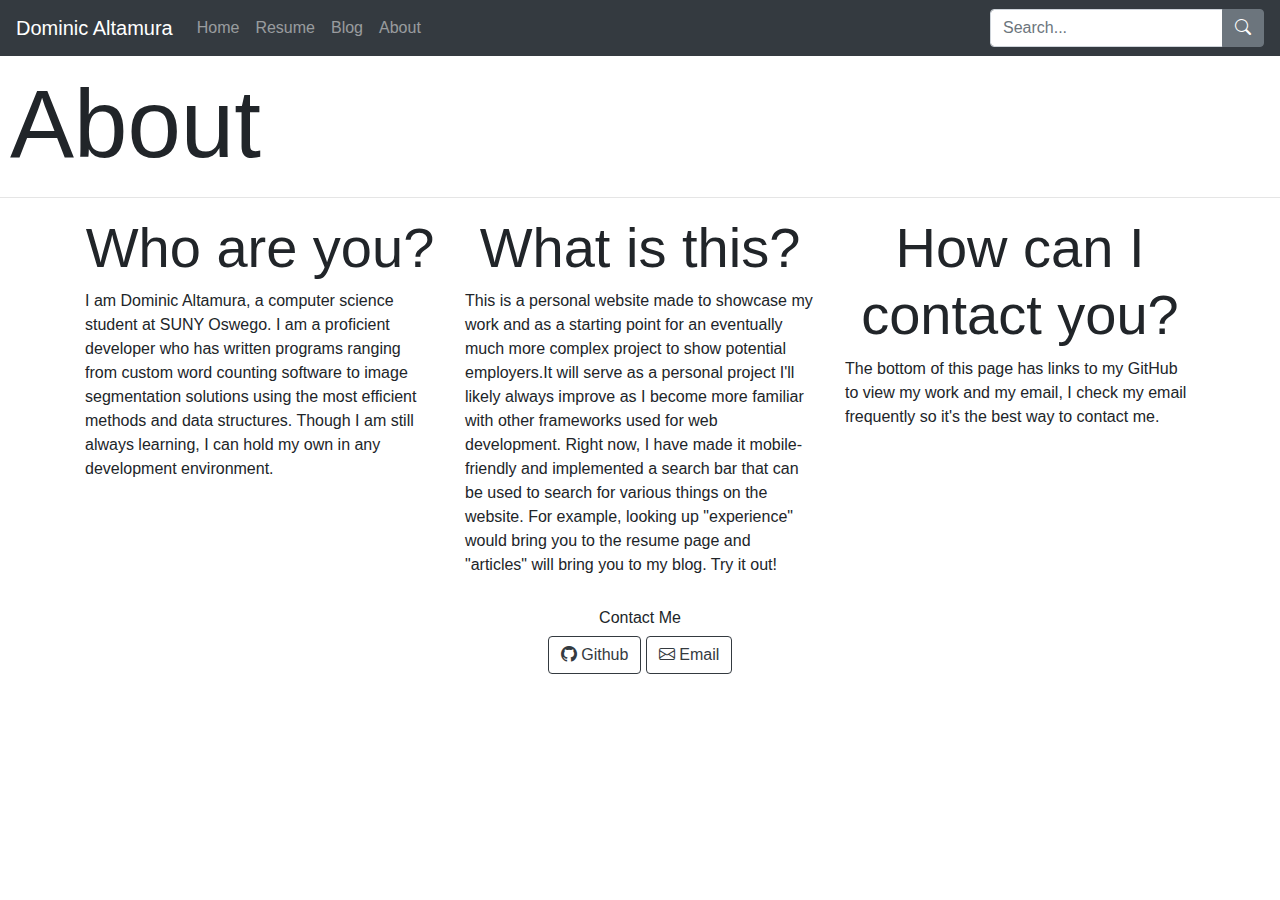
==== aboutPage/index.html @ 1ae7761b "Add files via upload" ====
<!DOCTYPE html>
<html>
<head>
	<meta charset="utf-8">
    <meta name="viewport" content="width=device-width, initial-scale=1">
    <!-- Bootstrap CSS -->
    <link rel="stylesheet" href="https://stackpath.bootstrapcdn.com/bootstrap/4.4.1/css/bootstrap.min.css" integrity="sha384-Vkoo8x4CGsO3+Hhxv8T/Q5PaXtkKtu6ug5TOeNV6gBiFeWPGFN9MuhOf23Q9Ifjh" crossorigin="anonymous">
   <script src="https://code.jquery.com/jquery-3.4.1.slim.min.js" integrity="sha384-J6qa4849blE2+poT4WnyKhv5vZF5SrPo0iEjwBvKU7imGFAV0wwj1yYfoRSJoZ+n" crossorigin="anonymous"></script>
<script src="https://cdn.jsdelivr.net/npm/popper.js@1.16.0/dist/umd/popper.min.js" integrity="sha384-Q6E9RHvbIyZFJoft+2mJbHaEWldlvI9IOYy5n3zV9zzTtmI3UksdQRVvoxMfooAo" crossorigin="anonymous"></script>
<script src="https://stackpath.bootstrapcdn.com/bootstrap/4.4.1/js/bootstrap.min.js" integrity="sha384-wfSDF2E50Y2D1uUdj0O3uMBJnjuUD4Ih7YwaYd1iqfktj0Uod8GCExl3Og8ifwB6" crossorigin="anonymous"></script>
 <link rel="stylesheet" href="https://cdn.jsdelivr.net/npm/bootstrap-icons@1.3.0/font/bootstrap-icons.css">
   <link rel="stylesheet" id="curCSS" href="../sitewideCSS/sitewide.css">
   <style type="text/css">
     .col-sm-4{
      transition: 0.3s;
     }

     .col-sm-4:hover{
      background-color: rgba(0,0,0,.1);
     }

   </style>


	<title>Home</title>
</head>
<body>
<nav class="navbar sticky-top navbar-expand-md bg-dark navbar-dark">
  <a class="navbar-brand" href="index.html">Dominic Altamura</a>
  <button class="navbar-toggler" type="button" data-toggle="collapse" data-target="#collapsibleNavbar">
    <span class="navbar-toggler-icon"></span>
  </button>
<div class="collapse navbar-collapse" id="collapsibleNavbar">
    <ul class="navbar-nav">
      <li class="nav-item">
        <a class="nav-link" href="../index.html">Home</a>
      </li>
      <li class="nav-item">
        <a class="nav-link" href="../resume/index.html">Resume</a>
      </li>
      <li class="nav-item">
        <a class="nav-link" href="../blog/index.html">Blog</a>
      </li>
      <li class="nav-item">
        <a class="nav-link" href="index.html">About</a>
      </li>
    </ul>
    <ul class="navbar-nav ml-auto">
       <li cless="nav-item">
        <div class="input-group">
  <input type="search" id="searchBar" class="form-control" placeholder="Search..." aria-label="Search"
    aria-describedby="search-addon"/>
          <div class="input-group-append">
                    <button class="btn btn-secondary" id="buttonPress" type="button">
                        <i class="bi bi-search"></i>
                    </button>
                </div>
      </div>
      </li>   
    </ul>
  </div> 
</nav>

  <h1 class="display-1" style="margin-left: 10px; margin-top:10px;">About</h1>
  <hr>
  <div class="container">
    <div class="row">
      <div class="col-sm-4">
        <h1 class="text-center display-4">Who are you?</h1>
        <p>I am Dominic Altamura, a computer science student at SUNY Oswego.   I am a proficient developer who has written programs ranging from custom word counting software to image segmentation solutions using the most efficient methods and data structures. Though I am still always learning, I can hold my own in any development environment.</p>
      </div>
      <div class="col-sm-4">
        <h1 class="text-center display-4">What is this?</h1>
        <p>This is a personal website made to showcase my work and as a starting point for an eventually much more complex project to show potential employers.It will serve as a personal project I'll likely always improve as I become more familiar with other frameworks used for web development. Right now, I have made it mobile-friendly and implemented a search bar that can be used to search for various things on the website. For example, looking up "experience" would bring you to the resume page and "articles" will bring you to my blog. Try it out!</p>
      </div>
      <div class="col-sm-4">
        <h1 class="text-center display-4">How can I contact you?</h1>
        <p>The bottom of this page has links to my GitHub to view my work and my email, I check my email frequently so it's the best way to contact me.</p>
      </div>
    </div>
    <div class="row">
      <div class="col-sm-12 ali">
      <div class="text-center" style="margin-bottom: 10px">
  <h6 style="margin-top: 15px">Contact Me</h6>
  <a class="btn btn-outline-dark" href="https://github.com/daltamur"><i class="bi bi-github"></i> Github</a>
  <a class="btn btn-outline-dark" href="mailto:daltamur@oswego.edu"><i class="bi bi-envelope"></i> Email</button></a>
</div>
</div>
    </div>

  </div>
<script type="text/javascript">
        var input = document.getElementById("searchBar");
        input.addEventListener("keyup", function(event){
        var inputString=document.getElementById("searchBar").value.toLowerCase();
        // Number 13 is the "Enter" key on the keyboard
        if (event.keyCode === 13) {
        // Cancel the default action, if needed
        event.preventDefault();
         if(inputString=='contact'||inputString=='phone number'||inputString=='phone'||inputString=='email'||inputString=='about'){
        window.location.replace("index.html");
            }else if(inputString=='gamer mode'){
               /*document.querySelector("link[href='sitewideCSS/initial.css']").href = "sitewideCSS/gamerMode.css";*/
                document.getElementById('curCSS').href=="../sitewideCSS/gamerMode.css";
                document.getElementById('curCSS').setAttribute('href',"../sitewideCSS/gamerMode.css")
            }else if(inputString=='gamer mode exit'){
                 document.getElementById('curCSS').href=="../sitewideCSS/sitewide.css";
                document.getElementById('curCSS').setAttribute('href',"../sitewideCSS/sitewide.css")
            }else if(inputString=='experience'||inputString=='resume'||inputString=='work'||inputString=='education'||inputString=='college'||inputString=='interests'){
        window.location.replace("../resume/index.html");
            }else if(inputString=='home'){
        window.location.replace("../index.html");
            }else if(inputString=='blog'||inputString=='articles'||inputString=='writeups'||inputString=='opinions'){
        window.location.replace("../blog/index.html");
            }     
      }
    });

    //same thing but if they click the search button
    document.getElementById("buttonPress").addEventListener("click", function(event){
        var inputString=document.getElementById("searchBar").value.toLowerCase();
        // Cancel the default action, if needed
        event.preventDefault();
         if(inputString=='contact'||inputString=='phone number'||inputString=='phone'||inputString=='email'||inputString=='about'){
        window.location.replace("index.html");
            }else if(inputString=='gamer mode'){
               /*document.querySelector("link[href='sitewideCSS/initial.css']").href = "sitewideCSS/gamerMode.css";*/
                document.getElementById('curCSS').href=="../sitewideCSS/gamerMode.css";
                document.getElementById('curCSS').setAttribute('href',"../sitewideCSS/gamerMode.css")
            }else if(inputString=='gamer mode exit'){
                 document.getElementById('curCSS').href=="../sitewideCSS/sitewide.CSS";
                document.getElementById('curCSS').setAttribute('href',"../sitewideCSS/sitewide.CSS")
            }else if(inputString=='experience'||inputString=='resume'||inputString=='work'||inputString=='education'||inputString=='college'||inputString=='interests'){
        window.location.replace("../resume/index.html");
            }else if(inputString=='home'){
        window.location.replace("../index.html");
            }else if(inputString=='blog'||inputString=='articles'||inputString=='writeups'||inputString=='opinions'){
        window.location.replace("../blog/index.html");
            }     
      
    });



    </script>

 
</body>
</html>
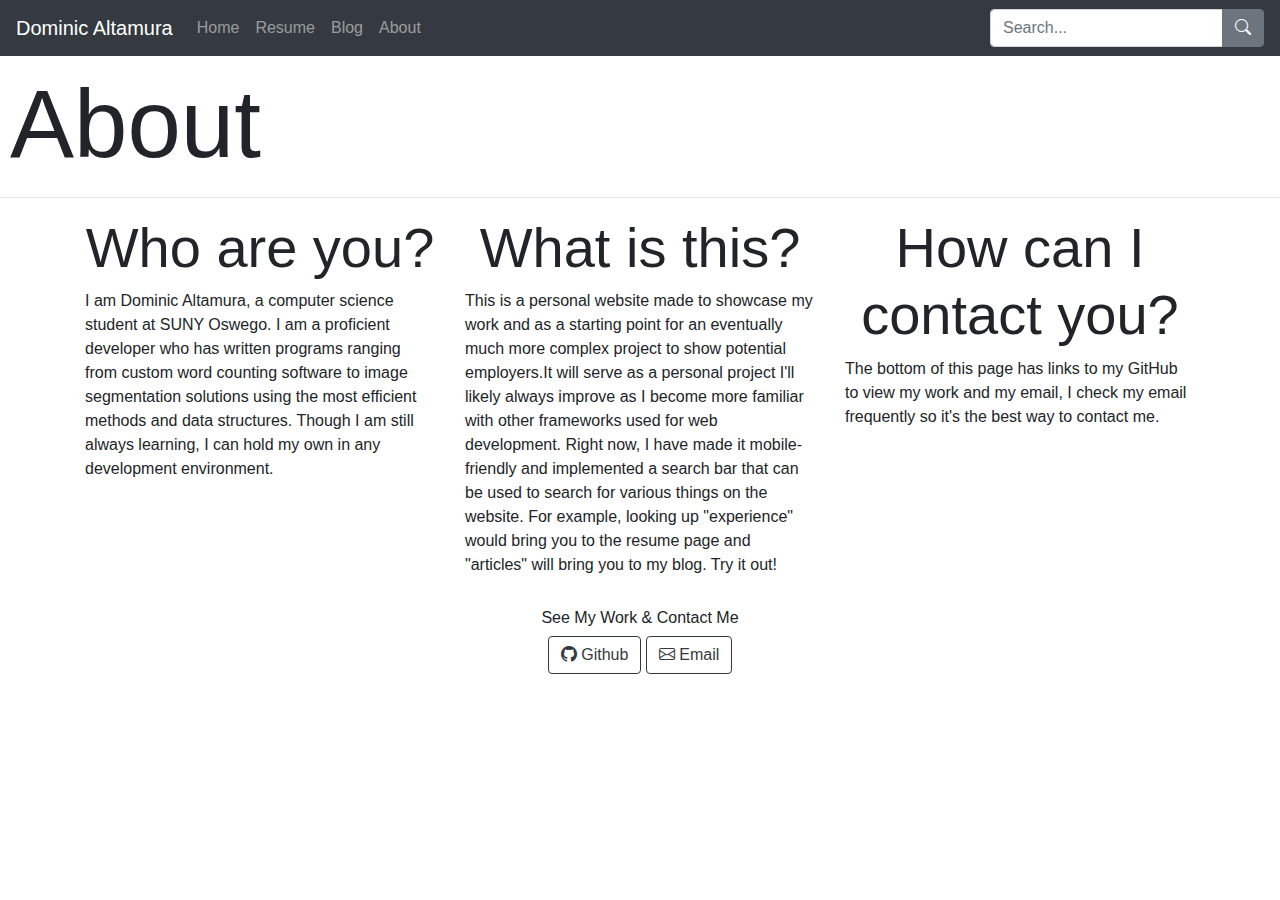
==== commit 3db6336e: "Update index.html" ====
--- a/aboutPage/index.html
+++ b/aboutPage/index.html
@@ -81,7 +81,7 @@
     <div class="row">
       <div class="col-sm-12 ali">
       <div class="text-center" style="margin-bottom: 10px">
-  <h6 style="margin-top: 15px">Contact Me</h6>
+  <h6 style="margin-top: 15px">See My Work & Contact Me</h6>
   <a class="btn btn-outline-dark" href="https://github.com/daltamur"><i class="bi bi-github"></i> Github</a>
   <a class="btn btn-outline-dark" href="mailto:daltamur@oswego.edu"><i class="bi bi-envelope"></i> Email</button></a>
 </div>
@@ -146,4 +146,4 @@
 
  
 </body>
-</html>+</html>
